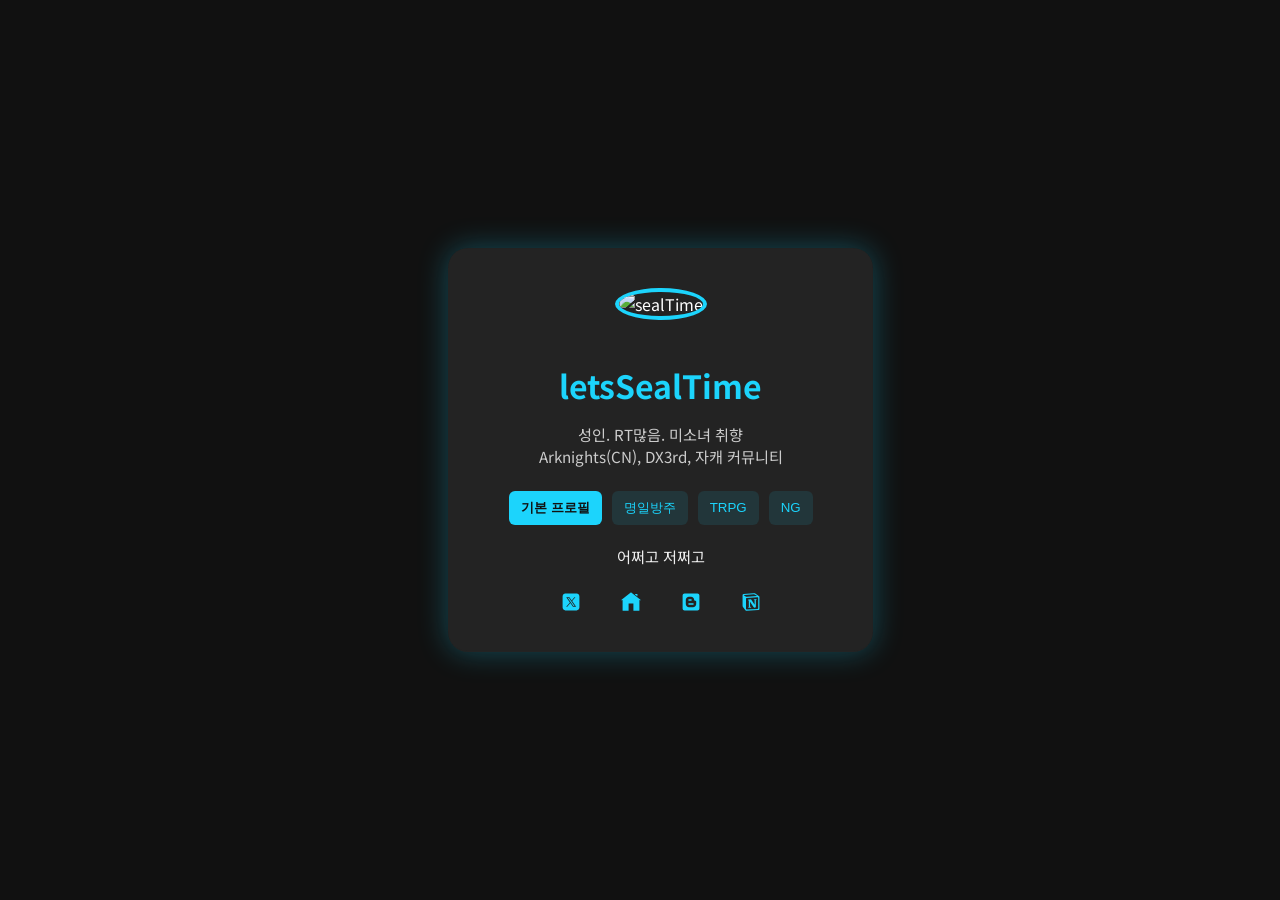
==== index.html @ 64541270 "0503 tooptip" ====
<!DOCTYPE html>
<html lang="ko">

<head>
    <meta charset="UTF-8" />
    <meta name="viewport" content="width=device-width, initial-scale=1.0" />
    <title>PROFILE</title>
    <svg style="display: none;" xmlns="http://www.w3.org/2000/svg">
        <!-- X 아이콘 -->
        <symbol id="icon-x" viewBox="0 0 50 50">
            <path
                d="M 11 4 C 7.134 4 4 7.134 4 11 L 4 39 C 4 42.866 7.134 46 11 46 L 39 46 C 42.866 46 46 42.866 46 39 L 46 11 C 46 7.134 42.866 4 39 4 L 11 4 z M 13.085938 13 L 21.023438 13 L 26.660156 21.009766 L 33.5 13 L 36 13 L 27.789062 22.613281 L 37.914062 37 L 29.978516 37 L 23.4375 27.707031 L 15.5 37 L 13 37 L 22.308594 26.103516 L 13.085938 13 z M 16.914062 15 L 31.021484 35 L 34.085938 35 L 19.978516 15 L 16.914062 15 z">
            </path>
        </symbol>

        <!-- 홈 -->
        <symbol id="icon-home" viewBox="0 0 50 50">
            <path
                d="M 25 1.0507812 C 24.7825 1.0507812 24.565859 1.1197656 24.380859 1.2597656 L 1.3808594 19.210938 C 0.95085938 19.550938 0.8709375 20.179141 1.2109375 20.619141 C 1.5509375 21.049141 2.1791406 21.129062 2.6191406 20.789062 L 4 19.710938 L 4 46 C 4 46.55 4.45 47 5 47 L 19 47 L 19 29 L 31 29 L 31 47 L 45 47 C 45.55 47 46 46.55 46 46 L 46 19.710938 L 47.380859 20.789062 C 47.570859 20.929063 47.78 21 48 21 C 48.3 21 48.589063 20.869141 48.789062 20.619141 C 49.129063 20.179141 49.049141 19.550938 48.619141 19.210938 L 25.619141 1.2597656 C 25.434141 1.1197656 25.2175 1.0507812 25 1.0507812 z M 35 5 L 35 6.0507812 L 41 10.730469 L 41 5 L 35 5 z">
            </path>
        </symbol>

        <!-- 블로그 -->
        <symbol id="icon-blog" viewBox="0 0 50 50">
            <path
                d="M 9 4 C 6.239 4 4 6.239 4 9 L 4 41 C 4 43.761 6.239 46 9 46 L 41 46 C 43.761 46 46 43.761 46 41 L 46 9 C 46 6.239 43.761 4 41 4 L 9 4 z M 20 12 L 25 12 C 29.42 12 33.033 15.632547 33 20.060547 C 32.991 21.141547 33.919 22 35 22 L 36 22 C 37.105 22 38 22.895 38 24 L 38 30 C 38 34.4 34.4 38 30 38 L 20 38 C 15.6 38 12 34.4 12 30 L 12 25 L 12 20 C 12 15.6 15.6 12 20 12 z M 20 18 C 18.9 18 18 18.9 18 20 C 18 21.1 18.9 22 20 22 L 25 22 C 26.1 22 27 21.1 27 20 C 27 18.9 26.1 18 25 18 L 20 18 z M 20 28 C 18.9 28 18 28.9 18 30 C 18 31.1 18.9 32 20 32 L 30 32 C 31.1 32 32 31.1 32 30 C 32 28.9 31.1 28 30 28 L 20 28 z">
            </path>
        </symbol>

        <!-- 노션 -->
        <symbol id="icon-notion" viewBox="0 0 64 64">
            <path
            <path d="M 42.019531 4 C 41.350297 3.998125 40.569828 4.0454531 39.611328 4.1269531 L 8.3945312 6.4140625 C 5.8765313 6.6300625 5 8.2646562 5 10.222656 L 5 44.193359 C 5 45.718359 5.5463281 47.022625 6.8613281 48.765625 L 14.199219 58.238281 C 15.404219 59.762281 16.500734 60.089469 18.802734 59.980469 L 55.056641 57.800781 C 58.122641 57.585781 59 56.169391 59 53.775391 L 59 15.558594 C 59 14.251594 58.450641 13.926516 56.806641 12.728516 L 46.841797 5.7597656 C 45.035047 4.4547656 44.027234 4.005625 42.019531 4 z M 41.373047 6.9882812 C 43.348223 7.0202598 44.474406 7.7785 45.347656 8.453125 L 50.556641 12.201172 C 50.777641 12.311172 51.332016 12.970703 50.666016 12.970703 L 19.298828 14.845703 C 15.971828 15.067703 15.306156 15.176141 13.535156 13.744141 L 9.2128906 10.326172 C 8.7708906 9.8841719 8.9926094 9.3336094 10.099609 9.2246094 L 40.472656 7.0214844 C 40.791156 6.9939844 41.090879 6.9837129 41.373047 6.9882812 z M 53.671875 17.009766 C 54.582299 17.101627 55 17.84175 55 19.078125 L 55 51.304688 C 55 52.720687 54.7795 53.920344 52.8125 54.027344 L 18.839844 55.988281 C 16.872844 56.095281 16 55.442219 16 53.699219 L 16 21.257812 C 16 19.842813 16.437047 19.186125 17.748047 19.078125 L 53.251953 17.011719 C 53.402328 16.997969 53.541814 16.996643 53.671875 17.009766 z M 50 22.5 L 43 23 C 41.359 23.196 40.5 24 40.5 25 L 43.5 25.5 L 43.5 40.5 L 32 23.5 L 24.201172 24.1875 C 22.662172 24.3795 22.12375 25.7085 22.34375 26.6875 L 25 27 L 25 48 L 24 48.5 C 22 49 22.5 50 22.5 50.5 L 30.5 50 C 33 49.5 33 48 33 48 L 29 47 L 29 31 L 39.935547 47.970703 C 41.244547 49.599703 41.751 50.5 43.5 50.5 C 45 50.5 46.5 50 47.5 49 L 47.5 25 L 48.892578 24.732422 C 49.999578 24.500422 50.5 23.5 50 22.5 z"></path>
        </path>
        </symbol>
    </svg>

    <style>
        @import url('https://fonts.googleapis.com/css2?family=Noto+Sans+KR:wght@400;700&display=swap');

        body {
            margin: 0;
            font-family: 'Noto Sans KR', sans-serif;
            background-color: #111;
            color: #fff;
            overflow-x: hidden;
            display: flex;
            align-items: center;
            justify-content: center;
            min-height: 100vh;
            position: relative;
        }

        .background {
            position: absolute;
            top: 0;
            left: 0;
            width: 100%;
            height: 100%;
            background-image: url('https://img1.daumcdn.net/thumb/R1280x0/?scode=mtistory2&fname=https%3A%2F%2Fblog.kakaocdn.net%2Fdn%2FMPuii%2FbtsNKzmK0zY%2FMhdJ0BmDVLcuHOUKutKjyk%2Fimg.jpg');
            background-size: cover;
            background-position: center;
            opacity: 0.15;
            z-index: -1;
        }

        .profile-card {
            background: rgba(255, 255, 255, 0.08);
            backdrop-filter: blur(1px) saturate(150%);
            border-radius: 20px;
            padding: 40px;
            text-align: center;
            max-width: 400px;
            width: 90%;
            box-shadow: 0 0 30px rgba(28, 212, 252, 0.3);
        }

        .avatar {
            width: 120px;
            height: 120px;
            border-radius: 50%;
            border: 4px solid #1cd4fc;
            margin-bottom: 20px;
        }

        h1 {
            color: #1cd4fc;
            font-size: 2em;
            margin-bottom: 8px;
        }

        .subtitle {
            color: #ccc;
            font-size: 0.95em;
            margin-bottom: 24px;
        }

        .tabs {
            display: flex;
            justify-content: center;
            gap: 10px;
            flex-wrap: wrap;
            margin-bottom: 20px;
        }

        .tab {
            padding: 8px 12px;
            border: none;
            background: rgba(28, 212, 252, 0.1);
            color: #1cd4fc;
            cursor: pointer;
            border-radius: 6px;
            transition: background 0.3s;
        }

        .tab.active {
            background: #1cd4fc;
            color: #111;
            font-weight: bold;
        }

        .tab-content {
            display: none;
            font-size: 0.95em;
            color: #eee;
        }

        .tab-content.active {
            display: block;
        }

        .social-icons {
            margin-top: 30px;
        }

        .social-icons a {
            margin: 0 10px;
        }

        .social-icons img {
            width: 24px;
            height: 24px;
            filter: brightness(0) invert(1);
            transition: transform 0.2s;
        }

        .social-icons img:hover {
            transform: scale(1.2);
        }

        .icon {
            width: 20px;
            height: 20px;
            fill: #1cd4fc;
            transition: transform 0.2s ease;
            vertical-align: middle;
        }

        .icon:hover {
            transform: scale(1.15);
            fill: white;
            transition: transform 0.3s ease, fill 0.3s ease;
        }

        .social-icons {
            display: flex;
            justify-content: center;
            gap: 20px;
            margin-top: 20px;
        }

        /* 로딩 전체 래퍼 */
        .loader-wrapper {
            position: fixed;
            top: 0;
            left: 0;
            width: 100%;
            height: 100%;
            background: #111;
            display: flex;
            align-items: center;
            justify-content: center;
            z-index: 9999;
            opacity: 1;
            transition: opacity 1s ease;
        }

        .loader-wrapper.fade-out {
            opacity: 0;
            pointer-events: none;
        }

        .loader {
            position: relative;
            width: 64px;
            height: 64px;
            background-color: rgba(0, 0, 0, 0.5);
            transform: rotate(45deg);
            overflow: hidden;
        }

        .loader:after {
            content: '';
            position: absolute;
            inset: 8px;
            margin: auto;
            background: #222b32;
        }

        .loader:before {
            content: '';
            position: absolute;
            inset: -15px;
            margin: auto;
            background: #1cd4fc;
            animation: diamondLoader 2s linear infinite;
        }

        @keyframes diamondLoader {

            0%,
            10% {
                transform: translate(-64px, -64px) rotate(-45deg)
            }

            90%,
            100% {
                transform: translate(0px, 0px) rotate(-45deg)
            }
        }

/* 툴팁 본체 스타일 - Glassmorphism */
[tooltip]::after {
    content: attr(tooltip);
    position: absolute;
    background: rgba(255, 255, 255, 0.15);
    color: #e3faff;
    padding: 8px 12px;
    border-radius: 10px;
    font-size: 0.75rem;
    white-space: nowrap;
    pointer-events: none;
    border: 1px solid rgba(255, 255, 255, 0.2);
    backdrop-filter: blur(6px) saturate(150%);
    -webkit-backdrop-filter: blur(6px) saturate(150%);
    box-shadow: 0 4px 20px rgba(0, 0, 0, 0.15);
    opacity: 0;
    transition: opacity 0.2s ease;
    z-index: 9999;
}

/* 삼각형 포인터 (툴팁 꼭지점) */
[tooltip]::before {
    content: "";
    position: absolute;
    border: 6px solid transparent;
    opacity: 0;
    transition: opacity 0.2s ease;
}

/* 방향: 아래 (기본 flow=down) */
[tooltip][flow^="down"]::before {
    top: 100%;
    border-top-width: 0;
    border-bottom-color: rgba(255, 255, 255, 0.15);
}

[tooltip][flow^="down"]::after {
    top: calc(100% + 8px);
}

[tooltip][flow^="down"]::before,
[tooltip][flow^="down"]::after {
    left: 50%;
    transform: translateX(-50%) translateY(0.5em);
}

/* 툴팁 hover 시 나타나게 */
[tooltip][flow^="down"]:hover::before,
[tooltip][flow^="down"]:hover::after {
    opacity: 1;
    animation: tooltips-vert 300ms ease-out forwards;
}

/* 애니메이션 정의 */
@keyframes tooltips-vert {
    to {
        opacity: 1;
        transform: translateX(-50%) translateY(0);
    }
}
    </style>

</head>

<body>
    <!-- 로딩 화면 -->
    <div class="loader-wrapper">
        <span class="loader"></span>
    </div>

    <!-- 본문 콘텐츠 -->
    <div id="main-content" style="display:none;">
        <div class="profile-card">
            <img src="https://img1.daumcdn.net/thumb/R1280x0/?scode=mtistory2&fname=https%3A%2F%2Fblog.kakaocdn.net%2Fdn%2FyKQ87%2FbtsNKwjf6It%2Ft6u7krSXEDtO9yY98XqYLK%2Fimg.png"
                alt="sealTime" class="avatar" />
            <h1>letsSealTime</h1>
            <p class="subtitle">성인. RT많음. 미소녀 취향<br>
                Arknights(CN), DX3rd, 자캐 커뮤니티</p>

            <div class="tabs">
                <button class="tab active" data-tab="profile">기본 프로필</button>
                <button class="tab" data-tab="arknights">명일방주</button>
                <button class="tab" data-tab="trpg">TRPG</button>
                <button class="tab" data-tab="ng">NG</button>
            </div>

            <div class="tab-content active" id="profile">
                <p>어쩌고 저쩌고</p>
            </div>
            <div class="tab-content" id="arknights">
                <p>명일방주 세계관 속 설정입니다.</p>
            </div>
            <div class="tab-content" id="trpg">
                <p>TRPG 캐릭터 설명입니다.</p>
            </div>
            <div class="tab-content" id="ng">
                <p>기타 NG 항목입니다.</p>
            </div>

            <div class="social-icons">
                <a href="https://x.com/time2ReachOut" target="_blank">
                    <span tooltip="@Time2ReachOut" flow="down">
                        <svg class="icon">
                            <use xlink:href="#icon-x"></use>
                        </svg>
                    </span>
                </a>

                <a href="https://gaeramm.tistory.com/" target="_blank">
                    <span tooltip="Tistory Home" flow="down">
                    <svg class="icon">
                        <use xlink:href="#icon-home"></use>
                    </svg>
                    </span>
                </a>
                <a href="https://blog.naver.com/gaedol321" target="_blank">
                    <span tooltip="Naver Blog" flow="down">
                        <svg class="icon">
                            <use xlink:href="#icon-blog"></use>
                        </svg>
                    </span>
                </a>
                <a href="https://pao321.notion.site/124f4b1f836845a18bdbc9feda4d3689?pvs=141 " target="_blank">
                    <span tooltip="Backup Notion" flow="down">
                        <svg class=" icon">
                            <use xlink:href="#icon-notion"></use>
                        </svg>
                    </span>
                </a>
            </div>
        </div>

    <div class="background"></div>

    <script>

        window.addEventListener("load", function () {
            setTimeout(function () {
                const loader = document.querySelector(".loader-wrapper");
                loader.classList.add("fade-out");
                setTimeout(() => {
                    loader.style.display = "none";
                    document.getElementById("main-content").style.display = "block";
                }, 1000); 
            }, 1800);
        });

        document.querySelectorAll('.tab').forEach(tab => {
            tab.addEventListener('click', () => {
                // 탭 버튼 토글
                document.querySelectorAll('.tab').forEach(t => t.classList.remove('active'));
                tab.classList.add('active');

                // 콘텐츠 토글
                const selected = tab.getAttribute('data-tab');
                document.querySelectorAll('.tab-content').forEach(content => {
                    content.classList.remove('active');
                });
                document.getElementById(selected).classList.add('active');
            });
        });

    </script>
</body>

</html>
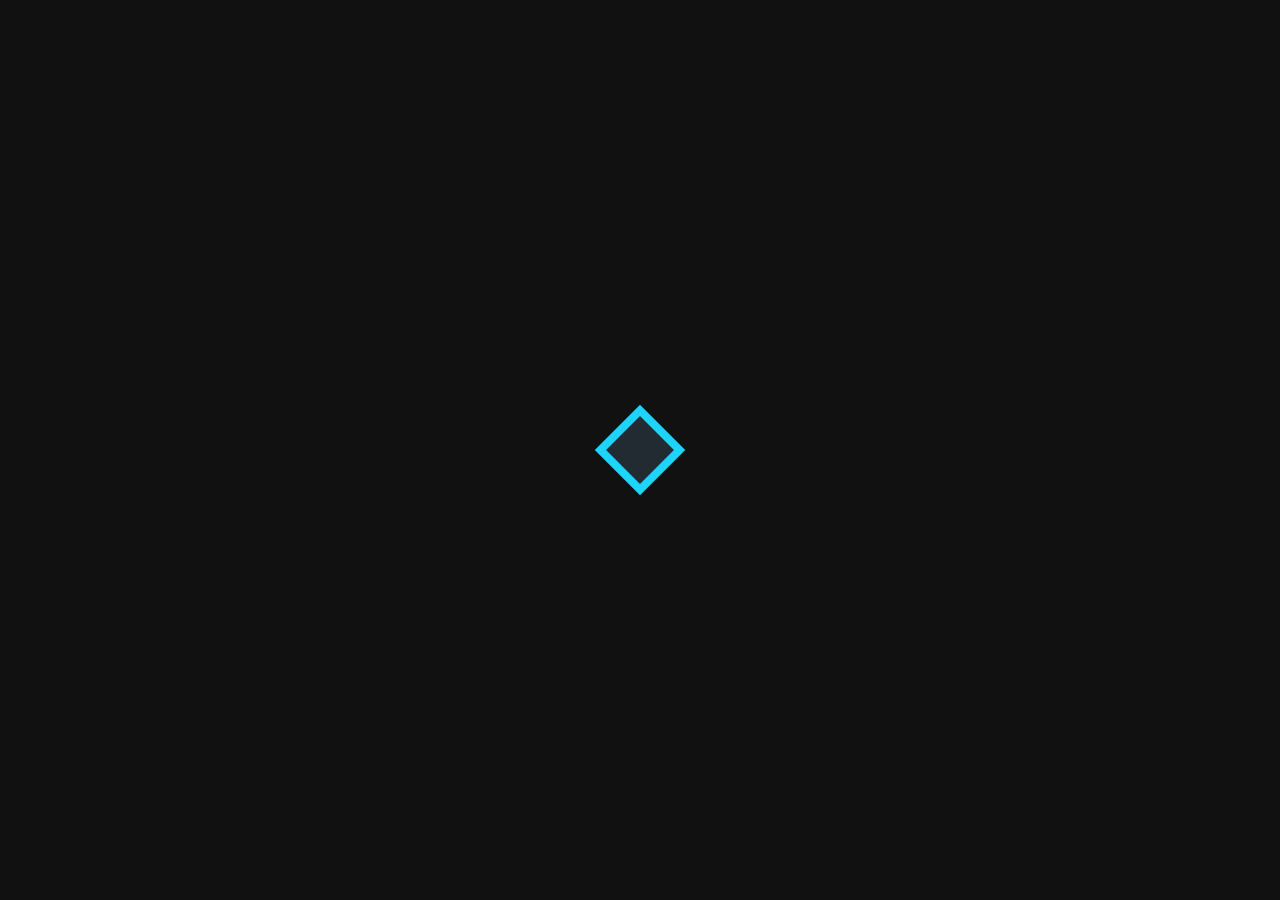
==== commit af7331b7: "0503 font" ====
--- a/index.html
+++ b/index.html
@@ -29,18 +29,24 @@
 
         <!-- 노션 -->
         <symbol id="icon-notion" viewBox="0 0 64 64">
-            <path
-            <path d="M 42.019531 4 C 41.350297 3.998125 40.569828 4.0454531 39.611328 4.1269531 L 8.3945312 6.4140625 C 5.8765313 6.6300625 5 8.2646562 5 10.222656 L 5 44.193359 C 5 45.718359 5.5463281 47.022625 6.8613281 48.765625 L 14.199219 58.238281 C 15.404219 59.762281 16.500734 60.089469 18.802734 59.980469 L 55.056641 57.800781 C 58.122641 57.585781 59 56.169391 59 53.775391 L 59 15.558594 C 59 14.251594 58.450641 13.926516 56.806641 12.728516 L 46.841797 5.7597656 C 45.035047 4.4547656 44.027234 4.005625 42.019531 4 z M 41.373047 6.9882812 C 43.348223 7.0202598 44.474406 7.7785 45.347656 8.453125 L 50.556641 12.201172 C 50.777641 12.311172 51.332016 12.970703 50.666016 12.970703 L 19.298828 14.845703 C 15.971828 15.067703 15.306156 15.176141 13.535156 13.744141 L 9.2128906 10.326172 C 8.7708906 9.8841719 8.9926094 9.3336094 10.099609 9.2246094 L 40.472656 7.0214844 C 40.791156 6.9939844 41.090879 6.9837129 41.373047 6.9882812 z M 53.671875 17.009766 C 54.582299 17.101627 55 17.84175 55 19.078125 L 55 51.304688 C 55 52.720687 54.7795 53.920344 52.8125 54.027344 L 18.839844 55.988281 C 16.872844 56.095281 16 55.442219 16 53.699219 L 16 21.257812 C 16 19.842813 16.437047 19.186125 17.748047 19.078125 L 53.251953 17.011719 C 53.402328 16.997969 53.541814 16.996643 53.671875 17.009766 z M 50 22.5 L 43 23 C 41.359 23.196 40.5 24 40.5 25 L 43.5 25.5 L 43.5 40.5 L 32 23.5 L 24.201172 24.1875 C 22.662172 24.3795 22.12375 25.7085 22.34375 26.6875 L 25 27 L 25 48 L 24 48.5 C 22 49 22.5 50 22.5 50.5 L 30.5 50 C 33 49.5 33 48 33 48 L 29 47 L 29 31 L 39.935547 47.970703 C 41.244547 49.599703 41.751 50.5 43.5 50.5 C 45 50.5 46.5 50 47.5 49 L 47.5 25 L 48.892578 24.732422 C 49.999578 24.500422 50.5 23.5 50 22.5 z"></path>
-        </path>
+            <path <path
+                d="M 42.019531 4 C 41.350297 3.998125 40.569828 4.0454531 39.611328 4.1269531 L 8.3945312 6.4140625 C 5.8765313 6.6300625 5 8.2646562 5 10.222656 L 5 44.193359 C 5 45.718359 5.5463281 47.022625 6.8613281 48.765625 L 14.199219 58.238281 C 15.404219 59.762281 16.500734 60.089469 18.802734 59.980469 L 55.056641 57.800781 C 58.122641 57.585781 59 56.169391 59 53.775391 L 59 15.558594 C 59 14.251594 58.450641 13.926516 56.806641 12.728516 L 46.841797 5.7597656 C 45.035047 4.4547656 44.027234 4.005625 42.019531 4 z M 41.373047 6.9882812 C 43.348223 7.0202598 44.474406 7.7785 45.347656 8.453125 L 50.556641 12.201172 C 50.777641 12.311172 51.332016 12.970703 50.666016 12.970703 L 19.298828 14.845703 C 15.971828 15.067703 15.306156 15.176141 13.535156 13.744141 L 9.2128906 10.326172 C 8.7708906 9.8841719 8.9926094 9.3336094 10.099609 9.2246094 L 40.472656 7.0214844 C 40.791156 6.9939844 41.090879 6.9837129 41.373047 6.9882812 z M 53.671875 17.009766 C 54.582299 17.101627 55 17.84175 55 19.078125 L 55 51.304688 C 55 52.720687 54.7795 53.920344 52.8125 54.027344 L 18.839844 55.988281 C 16.872844 56.095281 16 55.442219 16 53.699219 L 16 21.257812 C 16 19.842813 16.437047 19.186125 17.748047 19.078125 L 53.251953 17.011719 C 53.402328 16.997969 53.541814 16.996643 53.671875 17.009766 z M 50 22.5 L 43 23 C 41.359 23.196 40.5 24 40.5 25 L 43.5 25.5 L 43.5 40.5 L 32 23.5 L 24.201172 24.1875 C 22.662172 24.3795 22.12375 25.7085 22.34375 26.6875 L 25 27 L 25 48 L 24 48.5 C 22 49 22.5 50 22.5 50.5 L 30.5 50 C 33 49.5 33 48 33 48 L 29 47 L 29 31 L 39.935547 47.970703 C 41.244547 49.599703 41.751 50.5 43.5 50.5 C 45 50.5 46.5 50 47.5 49 L 47.5 25 L 48.892578 24.732422 C 49.999578 24.500422 50.5 23.5 50 22.5 z">
+            </path>
+            </path>
         </symbol>
     </svg>
 
     <style>
-        @import url('https://fonts.googleapis.com/css2?family=Noto+Sans+KR:wght@400;700&display=swap');
+        @font-face {
+    font-family: 'SUITE-Regular';
+    src: url('https://fastly.jsdelivr.net/gh/projectnoonnu/noonfonts_2304-2@1.0/SUITE-Regular.woff2') format('woff2');
+    font-weight: 400;
+    font-style: normal;
+}
 
         body {
             margin: 0;
-            font-family: 'Noto Sans KR', sans-serif;
+            font-family: 'SUITE-Regular', sans-serif;
             background-color: #111;
             color: #fff;
             overflow-x: hidden;
@@ -229,66 +235,70 @@
             }
         }
 
-/* 툴팁 본체 스타일 - Glassmorphism */
-[tooltip]::after {
-    content: attr(tooltip);
-    position: absolute;
-    background: rgba(255, 255, 255, 0.15);
-    color: #e3faff;
-    padding: 8px 12px;
-    border-radius: 10px;
-    font-size: 0.75rem;
-    white-space: nowrap;
-    pointer-events: none;
-    border: 1px solid rgba(255, 255, 255, 0.2);
-    backdrop-filter: blur(6px) saturate(150%);
-    -webkit-backdrop-filter: blur(6px) saturate(150%);
-    box-shadow: 0 4px 20px rgba(0, 0, 0, 0.15);
-    opacity: 0;
-    transition: opacity 0.2s ease;
-    z-index: 9999;
-}
-
-/* 삼각형 포인터 (툴팁 꼭지점) */
-[tooltip]::before {
-    content: "";
-    position: absolute;
-    border: 6px solid transparent;
-    opacity: 0;
-    transition: opacity 0.2s ease;
-}
-
-/* 방향: 아래 (기본 flow=down) */
-[tooltip][flow^="down"]::before {
-    top: 100%;
-    border-top-width: 0;
-    border-bottom-color: rgba(255, 255, 255, 0.15);
-}
-
-[tooltip][flow^="down"]::after {
-    top: calc(100% + 8px);
-}
-
-[tooltip][flow^="down"]::before,
-[tooltip][flow^="down"]::after {
-    left: 50%;
-    transform: translateX(-50%) translateY(0.5em);
-}
-
-/* 툴팁 hover 시 나타나게 */
-[tooltip][flow^="down"]:hover::before,
-[tooltip][flow^="down"]:hover::after {
-    opacity: 1;
-    animation: tooltips-vert 300ms ease-out forwards;
-}
-
-/* 애니메이션 정의 */
-@keyframes tooltips-vert {
-    to {
-        opacity: 1;
-        transform: translateX(-50%) translateY(0);
-    }
-}
+        /* 툴팁 본체 스타일 - Glassmorphism */
+        [tooltip]::after {
+            content: attr(tooltip);
+            position: absolute;
+            background: rgba(255, 255, 255, 0.15);
+            color: #e3faff;
+            padding: 8px 12px;
+            border-radius: 10px;
+            font-size: 0.75rem;
+            white-space: nowrap;
+            pointer-events: none;
+            border: 1px solid rgba(255, 255, 255, 0.2);
+            backdrop-filter: blur(6px) saturate(150%);
+            -webkit-backdrop-filter: blur(6px) saturate(150%);
+            box-shadow: 0 4px 20px rgba(0, 0, 0, 0.15);
+            opacity: 0;
+            transition: opacity 0.2s ease;
+            z-index: 9999;
+        }
+
+        /* 삼각형 포인터 (툴팁 꼭지점) */
+        [tooltip]::before {
+            content: "";
+            position: absolute;
+            border: 6px solid transparent;
+            opacity: 0;
+            transition: opacity 0.2s ease;
+        }
+
+        /* 방향: 아래 (기본 flow=down) */
+        [tooltip][flow^="down"]::before {
+            top: 100%;
+            border-top-width: 0;
+            border-bottom-color: rgba(255, 255, 255, 0.15);
+        }
+
+        [tooltip][flow^="down"]::after {
+            top: calc(100% + 8px);
+        }
+
+        [tooltip][flow^="down"]::before,
+        [tooltip][flow^="down"]::after {
+            left: 50%;
+            transform: translateX(-50%) translateY(0.5em);
+        }
+
+        /* 툴팁 hover 시 나타나게 */
+        [tooltip][flow^="down"]:hover::before,
+        [tooltip][flow^="down"]:hover::after {
+            opacity: 1;
+            animation: tooltips-vert 300ms ease-out forwards;
+        }
+
+        [tooltip] {
+            position: relative;
+        }
+
+        /* 애니메이션 정의 */
+        @keyframes tooltips-vert {
+            to {
+                opacity: 1;
+                transform: translateX(-50%) translateY(0);
+            }
+        }
     </style>
 
 </head>
@@ -307,14 +317,12 @@
             <h1>letsSealTime</h1>
             <p class="subtitle">성인. RT많음. 미소녀 취향<br>
                 Arknights(CN), DX3rd, 자캐 커뮤니티</p>
-
             <div class="tabs">
                 <button class="tab active" data-tab="profile">기본 프로필</button>
                 <button class="tab" data-tab="arknights">명일방주</button>
                 <button class="tab" data-tab="trpg">TRPG</button>
                 <button class="tab" data-tab="ng">NG</button>
             </div>
-
             <div class="tab-content active" id="profile">
                 <p>어쩌고 저쩌고</p>
             </div>
@@ -327,71 +335,63 @@
             <div class="tab-content" id="ng">
                 <p>기타 NG 항목입니다.</p>
             </div>
-
             <div class="social-icons">
-                <a href="https://x.com/time2ReachOut" target="_blank">
-                    <span tooltip="@Time2ReachOut" flow="down">
-                        <svg class="icon">
-                            <use xlink:href="#icon-x"></use>
-                        </svg>
-                    </span>
+                <a href="https://x.com/time2ReachOut" target="_blank" tooltip="@Time2ReachOut" flow="down">
+                    <svg class="icon">
+                        <use xlink:href="#icon-x"></use>
+                    </svg>
                 </a>
-
-                <a href="https://gaeramm.tistory.com/" target="_blank">
-                    <span tooltip="Tistory Home" flow="down">
+                <a href="https://gaeramm.tistory.com/" target="_blank" tooltip="Tistory Home" flow="down">
                     <svg class="icon">
                         <use xlink:href="#icon-home"></use>
                     </svg>
-                    </span>
                 </a>
-                <a href="https://blog.naver.com/gaedol321" target="_blank">
-                    <span tooltip="Naver Blog" flow="down">
-                        <svg class="icon">
-                            <use xlink:href="#icon-blog"></use>
-                        </svg>
-                    </span>
+                <a href="https://blog.naver.com/gaedol321" target="_blank" tooltip="Naver Blog" flow="down">
+                    <svg class="icon">
+                        <use xlink:href="#icon-blog"></use>
+                    </svg>
                 </a>
-                <a href="https://pao321.notion.site/124f4b1f836845a18bdbc9feda4d3689?pvs=141 " target="_blank">
-                    <span tooltip="Backup Notion" flow="down">
-                        <svg class=" icon">
-                            <use xlink:href="#icon-notion"></use>
-                        </svg>
-                    </span>
+                <a href="https://pao321.notion.site/124f4b1f836845a18bdbc9feda4d3689?pvs=141" target="_blank"
+                    tooltip="Backup Notion" flow="down">
+                    <svg class="icon">
+                        <use xlink:href="#icon-notion"></use>
+                    </svg>
                 </a>
             </div>
+
         </div>
 
-    <div class="background"></div>
-
-    <script>
-
-        window.addEventListener("load", function () {
-            setTimeout(function () {
-                const loader = document.querySelector(".loader-wrapper");
-                loader.classList.add("fade-out");
-                setTimeout(() => {
-                    loader.style.display = "none";
-                    document.getElementById("main-content").style.display = "block";
-                }, 1000); 
-            }, 1800);
-        });
-
-        document.querySelectorAll('.tab').forEach(tab => {
-            tab.addEventListener('click', () => {
-                // 탭 버튼 토글
-                document.querySelectorAll('.tab').forEach(t => t.classList.remove('active'));
-                tab.classList.add('active');
-
-                // 콘텐츠 토글
-                const selected = tab.getAttribute('data-tab');
-                document.querySelectorAll('.tab-content').forEach(content => {
-                    content.classList.remove('active');
+        <div class="background"></div>
+
+        <script>
+
+            window.addEventListener("load", function () {
+                setTimeout(function () {
+                    const loader = document.querySelector(".loader-wrapper");
+                    loader.classList.add("fade-out");
+                    setTimeout(() => {
+                        loader.style.display = "none";
+                        document.getElementById("main-content").style.display = "block";
+                    }, 1000);
+                }, 1800);
+            });
+
+            document.querySelectorAll('.tab').forEach(tab => {
+                tab.addEventListener('click', () => {
+                    // 탭 버튼 토글
+                    document.querySelectorAll('.tab').forEach(t => t.classList.remove('active'));
+                    tab.classList.add('active');
+
+                    // 콘텐츠 토글
+                    const selected = tab.getAttribute('data-tab');
+                    document.querySelectorAll('.tab-content').forEach(content => {
+                        content.classList.remove('active');
+                    });
+                    document.getElementById(selected).classList.add('active');
                 });
-                document.getElementById(selected).classList.add('active');
             });
-        });
-
-    </script>
+
+        </script>
 </body>
 
 </html>
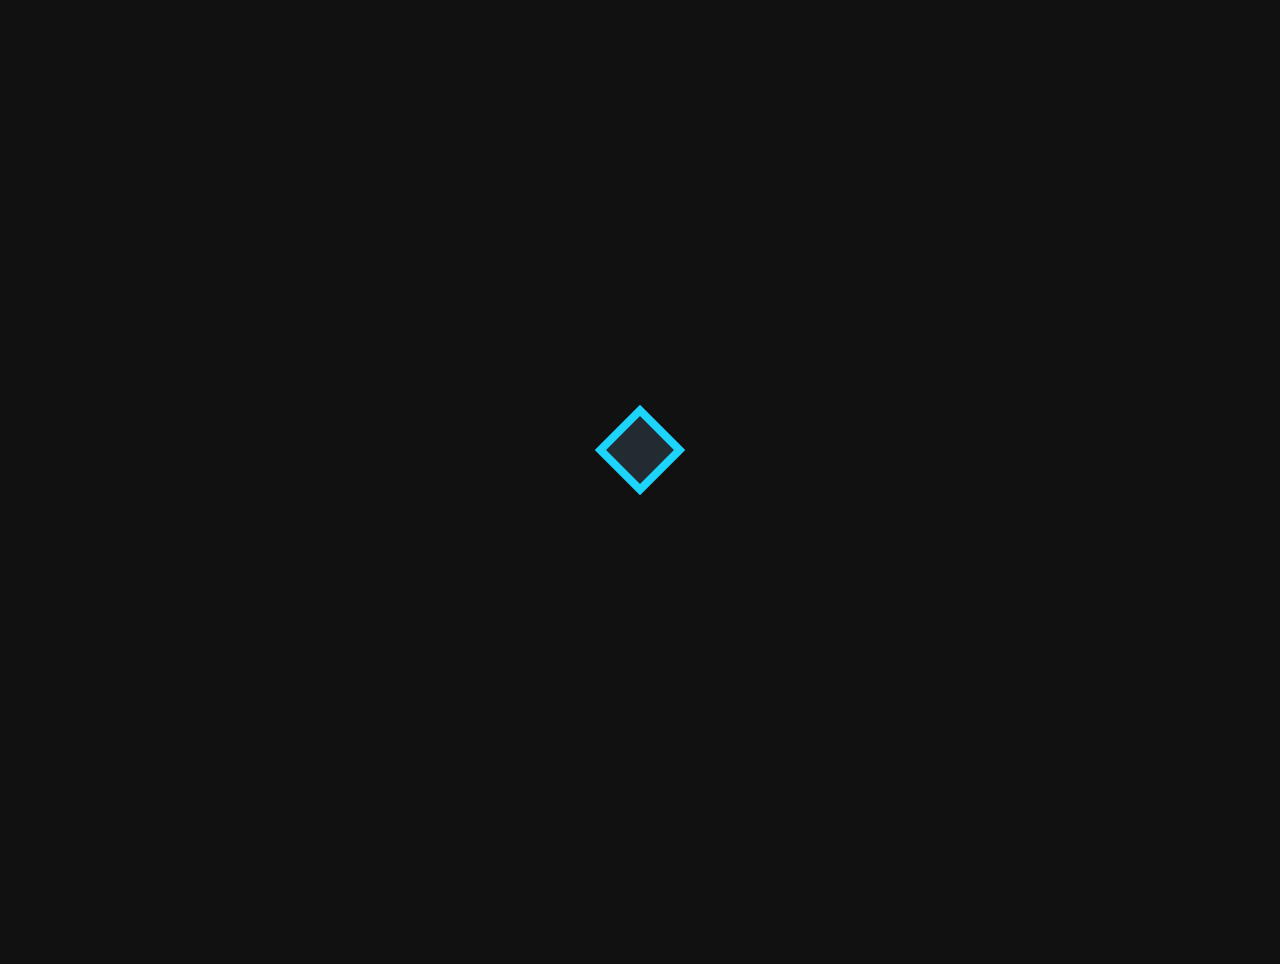
==== commit 3e725824: "0503 css 정리" ====
--- a/index.html
+++ b/index.html
@@ -28,25 +28,31 @@
         </symbol>
 
         <!-- 노션 -->
-        <symbol id="icon-notion" viewBox="0 0 64 64">
-            <path <path
-                d="M 42.019531 4 C 41.350297 3.998125 40.569828 4.0454531 39.611328 4.1269531 L 8.3945312 6.4140625 C 5.8765313 6.6300625 5 8.2646562 5 10.222656 L 5 44.193359 C 5 45.718359 5.5463281 47.022625 6.8613281 48.765625 L 14.199219 58.238281 C 15.404219 59.762281 16.500734 60.089469 18.802734 59.980469 L 55.056641 57.800781 C 58.122641 57.585781 59 56.169391 59 53.775391 L 59 15.558594 C 59 14.251594 58.450641 13.926516 56.806641 12.728516 L 46.841797 5.7597656 C 45.035047 4.4547656 44.027234 4.005625 42.019531 4 z M 41.373047 6.9882812 C 43.348223 7.0202598 44.474406 7.7785 45.347656 8.453125 L 50.556641 12.201172 C 50.777641 12.311172 51.332016 12.970703 50.666016 12.970703 L 19.298828 14.845703 C 15.971828 15.067703 15.306156 15.176141 13.535156 13.744141 L 9.2128906 10.326172 C 8.7708906 9.8841719 8.9926094 9.3336094 10.099609 9.2246094 L 40.472656 7.0214844 C 40.791156 6.9939844 41.090879 6.9837129 41.373047 6.9882812 z M 53.671875 17.009766 C 54.582299 17.101627 55 17.84175 55 19.078125 L 55 51.304688 C 55 52.720687 54.7795 53.920344 52.8125 54.027344 L 18.839844 55.988281 C 16.872844 56.095281 16 55.442219 16 53.699219 L 16 21.257812 C 16 19.842813 16.437047 19.186125 17.748047 19.078125 L 53.251953 17.011719 C 53.402328 16.997969 53.541814 16.996643 53.671875 17.009766 z M 50 22.5 L 43 23 C 41.359 23.196 40.5 24 40.5 25 L 43.5 25.5 L 43.5 40.5 L 32 23.5 L 24.201172 24.1875 C 22.662172 24.3795 22.12375 25.7085 22.34375 26.6875 L 25 27 L 25 48 L 24 48.5 C 22 49 22.5 50 22.5 50.5 L 30.5 50 C 33 49.5 33 48 33 48 L 29 47 L 29 31 L 39.935547 47.970703 C 41.244547 49.599703 41.751 50.5 43.5 50.5 C 45 50.5 46.5 50 47.5 49 L 47.5 25 L 48.892578 24.732422 C 49.999578 24.500422 50.5 23.5 50 22.5 z">
-            </path>
+        <symbol id="icon-notion" viewBox="0 0 50 50">
+            <path
+                d="M44.62 13.13c-.23-.21-.52-.33-.83-.33-.02 0-.05.01-.08.01l-29.86 1.92c-.63.04-1.13.58-1.13 1.21v28.75c0 .34.14.65.38.88.25.23.57.35.91.33l29.86-1.93C44.51 43.93 45 43.4 45 42.76V14.02C45 13.68 44.87 13.36 44.62 13.13zM38.11 20.92c-.6.19-.79.2-.79.2v17.24c-1.02.55-1.86.81-2.74.81-1.07 0-1.68-.24-2.5-1.5-1.74-2.69-7.41-11.81-7.41-11.81v11.45l2.23.47c0 0-.06 1.3-2.01 1.45-1.71.13-5.44.32-5.44.32 0-.47.1-1.12.84-1.31.35-.09 1.4-.37 1.4-.37V22.42h-2.24c0-1.03.3-1.83 1.38-1.91l5.79-.33 7.73 11.92V21.49l-2.24-.19c0-.93.9-1.5 1.67-1.58l5.04-.28C38.82 20.09 38.79 20.7 38.11 20.92zM4.98 8.54l5.74 5.74v29.54L5.6 37.66c-.41-.58-.62-1.25-.62-1.96V8.54zM42.72 10.91l-29.06 1.83c-.99.07-1.95-.3-2.65-.99L6.24 6.97l27.19-1.89c.81-.07 1.62.17 2.28.66L42.72 10.91z">
             </path>
         </symbol>
     </svg>
 
     <style>
         @font-face {
-    font-family: 'SUITE-Regular';
-    src: url('https://fastly.jsdelivr.net/gh/projectnoonnu/noonfonts_2304-2@1.0/SUITE-Regular.woff2') format('woff2');
-    font-weight: 400;
-    font-style: normal;
-}
+            font-family: 'SUITE-Regular';
+            src: url('https://fastly.jsdelivr.net/gh/projectnoonnu/noonfonts_2304-2@1.0/SUITE-Regular.woff2') format('woff2');
+            font-weight: 400;
+            font-style: normal;
+        }
+
+        @font-face {
+            font-family: 'SBAggroB';
+            src: url('https://fastly.jsdelivr.net/gh/projectnoonnu/noonfonts_2108@1.1/SBAggroB.woff') format('woff');
+            font-weight: normal;
+            font-style: normal;
+        }
 
         body {
             margin: 0;
-            font-family: 'SUITE-Regular', sans-serif;
+            font-family: 'SUITE-Regular', 'SBAggroB';
             background-color: #111;
             color: #fff;
             overflow-x: hidden;
@@ -235,7 +241,11 @@
             }
         }
 
-        /* 툴팁 본체 스타일 - Glassmorphism */
+        [tooltip] {
+            position: relative;
+        }
+
+        /* 본체 */
         [tooltip]::after {
             content: attr(tooltip);
             position: absolute;
@@ -251,53 +261,177 @@
             -webkit-backdrop-filter: blur(6px) saturate(150%);
             box-shadow: 0 4px 20px rgba(0, 0, 0, 0.15);
             opacity: 0;
-            transition: opacity 0.2s ease;
             z-index: 9999;
-        }
-
-        /* 삼각형 포인터 (툴팁 꼭지점) */
+            transform: translateX(-50%) translateY(0.5em);
+        }
+
+        /* 꼭지점 */
         [tooltip]::before {
             content: "";
             position: absolute;
             border: 6px solid transparent;
             opacity: 0;
-            transition: opacity 0.2s ease;
-        }
-
-        /* 방향: 아래 (기본 flow=down) */
-        [tooltip][flow^="down"]::before {
-            top: 100%;
-            border-top-width: 0;
-            border-bottom-color: rgba(255, 255, 255, 0.15);
-        }
-
-        [tooltip][flow^="down"]::after {
-            top: calc(100% + 8px);
-        }
-
-        [tooltip][flow^="down"]::before,
-        [tooltip][flow^="down"]::after {
+            z-index: 9998;
+            transform: translateX(-50%) translateY(0.5em);
+        }
+
+        /* 위로 */
+        [tooltip][flow^="up"]::after {
+            bottom: calc(100% + 8px);
             left: 50%;
-            transform: translateX(-50%) translateY(0.5em);
-        }
-
-        /* 툴팁 hover 시 나타나게 */
-        [tooltip][flow^="down"]:hover::before,
-        [tooltip][flow^="down"]:hover::after {
-            opacity: 1;
-            animation: tooltips-vert 300ms ease-out forwards;
-        }
-
-        [tooltip] {
+        }
+
+        [tooltip][flow^="up"]::before {
+            bottom: 100%;
+            border-bottom-width: 0;
+            border-top-color: rgba(255, 255, 255, 0.15);
+            left: 50%;
+        }
+
+        /* 애니메이션 */
+        [tooltip][flow^="up"]:hover::before,
+        [tooltip][flow^="up"]:hover::after {
+            animation: tooltip-up 300ms ease-out forwards;
+        }
+
+        @keyframes tooltip-up {
+            to {
+                transform: translateX(-50%) translateY(0);
+                opacity: 1;
+            }
+        }
+
+
+        :root {
+            --glass-bg: rgba(255, 255, 255, 0.08);
+            --glass-border: rgba(255, 255, 255, 0.2);
+            --glass-text: #eafaff;
+            --glass-shadow: 0 8px 32px rgba(0, 0, 0, 0.25);
+            --highlight: #1cd4fc;
+        }
+
+        body {
+            font-family: 'Pretendard', sans-serif;
+            color: var(--glass-text);
+            background: #111;
+            line-height: 1.6;
+            padding: 2rem;
+        }
+
+        /* 탭 콘텐츠 */
+        .tab-content {
+            display: none;
+            padding: 2rem;
+            margin-bottom: 3rem;
+            background: var(--glass-bg);
+            border: 1px solid var(--glass-border);
+            border-radius: 1rem;
+            backdrop-filter: blur(12px) saturate(180%);
+            -webkit-backdrop-filter: blur(12px) saturate(180%);
+            box-shadow: var(--glass-shadow);
+            transition: all 0.3s ease;
+        }
+
+        .tab-content.active {
+            display: block;
+        }
+
+        /* 제목, 소제목 */
+        h2,
+        h3 {
+            margin-bottom: 0.75rem;
+            font-weight: 700;
+            color: #ffffff;
+        }
+
+        h2 {
+            font-size: 1.75rem;
+            border-left: 4px solid var(--highlight);
+            padding-left: 0.75rem;
+            margin-top: 1.5rem;
+        }
+
+        h3 {
+            font-size: 1.2rem;
+            color: var(--highlight);
+            text-transform: uppercase;
+        }
+
+        /* 본문 단락 */
+        p {
+            margin-bottom: 1rem;
+            font-size: 0.95rem;
+        }
+
+        /* 강조 텍스트 */
+        .highlight {
+            color: var(--highlight);
+            font-weight: bold;
+        }
+
+        /* 리스트 정리 */
+        ul {
+            padding-left: 1.2rem;
+            margin-bottom: 1rem;
+        }
+
+        ul li {
             position: relative;
-        }
-
-        /* 애니메이션 정의 */
-        @keyframes tooltips-vert {
-            to {
-                opacity: 1;
-                transform: translateX(-50%) translateY(0);
-            }
+            padding-left: 1rem;
+            margin-bottom: 0.5rem;
+        }
+
+        ul li::before {
+            content: "▹";
+            position: absolute;
+            left: 0;
+            color: var(--highlight);
+            font-size: 0.8rem;
+            line-height: 1.4;
+        }
+
+        ul ul {
+            margin-top: 0.3rem;
+            margin-bottom: 0.7rem;
+        }
+
+        ul ul li {
+            font-size: 0.9rem;
+            color: #aad9ff;
+            padding-left: 1rem;
+        }
+
+        ul ul li::before {
+            content: "•";
+            color: #70d7f0;
+        }
+
+        /* 문단 강조 */
+        .ng-closing em {
+            color: #ff8e8e;
+            font-style: normal;
+            font-weight: bold;
+        }
+
+        /* 내부 카드 구분용 */
+        .favorites,
+        .ark-lists,
+        .trpg-block {
+            margin-top: 1.5rem;
+            padding: 1rem;
+            background: rgba(255, 255, 255, 0.04);
+            border-radius: 0.75rem;
+            border: 1px solid rgba(255, 255, 255, 0.08);
+        }
+
+        .dream-gradient {
+            background: linear-gradient(90deg, #FCC1D5, #95F484);
+            -webkit-background-clip: text;
+            -webkit-text-fill-color: transparent;
+            background-clip: text;
+            text-fill-color: transparent;
+            font-weight: 700;
+            font-size: 1.2rem;
         }
     </style>
 
@@ -314,50 +448,166 @@
         <div class="profile-card">
             <img src="https://img1.daumcdn.net/thumb/R1280x0/?scode=mtistory2&fname=https%3A%2F%2Fblog.kakaocdn.net%2Fdn%2FyKQ87%2FbtsNKwjf6It%2Ft6u7krSXEDtO9yY98XqYLK%2Fimg.png"
                 alt="sealTime" class="avatar" />
-            <h1>letsSealTime</h1>
-            <p class="subtitle">성인. RT많음. 미소녀 취향<br>
-                Arknights(CN), DX3rd, 자캐 커뮤니티</p>
-            <div class="tabs">
+            <h1 style="font-family:'SBAggroB'">letsSealTime</h1>
+            <p class="subtitle">
+                성인. RT 많음. 미소녀 취향.<br>
+                Arknights(CN) / DX3rd / 자캐 커뮤니티
+            </p>
+
+            <div class="tabs" style="font-weight:600">
                 <button class="tab active" data-tab="profile">기본 프로필</button>
                 <button class="tab" data-tab="arknights">명일방주</button>
                 <button class="tab" data-tab="trpg">TRPG</button>
                 <button class="tab" data-tab="ng">NG</button>
             </div>
+
             <div class="tab-content active" id="profile">
-                <p>어쩌고 저쩌고</p>
+                <section class="profile-intro">
+                    <p class="tagline">
+                        성인 여성입니다.<br>
+                        일상, 게임, 자캐, 시국 관련 이야기까지 뒤섞인 잡탕찌개 계정이에요.<br>
+                        타임라인 분리를 하지 않습니다. <span class="highlight">(모든 관심사가 섞여 있어요!)</span>
+                    </p>
+
+                    <div class="favorites">
+                        <h3>💕 FAVES</h3>
+                        <ul>
+                            <li>명일방주 (bilibili Server)</li>
+                            <li>건담 (우주세기 시리즈)</li>
+                            <li>자캐 커뮤니티</li>
+                            <li>TRPG (DX3rd)</li>
+                            <li>물범 (Animal)</li>
+                            <li>미소녀 백합물 – 신작이 나오면 일단 한 입 먹어봅니다.</li>
+                        </ul>
+                    </div>
+                </section>
             </div>
+
             <div class="tab-content" id="arknights">
-                <p>명일방주 세계관 속 설정입니다.</p>
+                <section class="arknights-profile">
+                    <h2>Arknights</h2>
+                    <p class="ark-id"><strong>Dr. Cullet #8906</strong><br>비리비리 서버에서 플레이 중입니다.</p>
+
+                    <p class="ark-activity">
+                        주로 그림, 썰, 번역 중심으로 활동 중이며,<br>
+                        여기서도 미소녀 캐릭터 위주로 덕질합니다.
+                    </p>
+
+                    <p class="ark-preference">
+                        기본적으로 논CP 위주지만,<br>
+                        가끔 GL 커플 언급도 있습니다.
+                    </p>
+
+                    <p class="ark-offer">
+                        공식 스토리 (이벤트, 오퍼레이터 레코드, 모듈 등)<br>
+                        번역 요청해 주시면 짬날 때 공유드립니다.
+                    </p>
+
+                    <div class="ark-lists">
+                        <div class="ark-like">
+                            <h3>❤️ Like</h3>
+                            <p>아르모니, 불피스폴리아, 래디아, 페넌스, 로사, 카넬리안, 베나</p>
+                        </div>
+
+                        <div class="ark-dream">
+                            <h3 class="dream-gradient">❤️ Dream: Dr. Agony × Harmonie</h3>
+                            <p>박사 × 아르모니 CP 드림 중입니다.<br>온리 성향이라 겹드림은 어렵지만, 그 외의 배려는 환영합니다.</p>
+                        </div>
+                    </div>
+                </section>
             </div>
+
             <div class="tab-content" id="trpg">
-                <p>TRPG 캐릭터 설명입니다.</p>
+                <section class="trpg-profile">
+                    <h2>TRPG</h2>
+                    <p class="trpg-main">
+                        주력 룰은 <strong>CoC</strong>와 <strong>DX3rd</strong>이며,<br>가벼운 RP 위주의 플레이를 선호합니다.
+                    </p>
+
+                    <div class="trpg-block">
+                        <h3>🎲 번역 배포 중인 룰북</h3>
+                        <p>1차 번역된 TRPG 룰북을 배포 중입니다.<br>DM으로 오시면 인증 방법을 안내드립니다.</p>
+                        <ul>
+                            <li><strong>DX3rd</strong>: RW, CE, DR, HR, RU, CRC, NC, BC</li>
+                            <li><strong>모노톤 뮤지엄</strong>: 코어 (MM)</li>
+                        </ul>
+                    </div>
+
+                    <div class="trpg-block">
+                        <h3>🎲 보유 중인 룰북</h3>
+                        <ul>
+                            <li>CoC</li>
+                            <li>인세인 1, 2</li>
+                            <li>마기카로기아 (황혼선서)</li>
+                            <li>로그 호라이즌</li>
+                            <li>마우스가드</li>
+                            <li>은검의 스텔라나이츠</li>
+                            <li>언성듀엣</li>
+                            <li>피아스코 (컴패니언)</li>
+                            <li>아니마아니무스</li>
+                            <li>가든 오더</li>
+                        </ul>
+                    </div>
+                </section>
             </div>
+
             <div class="tab-content" id="ng">
-                <p>기타 NG 항목입니다.</p>
+                <section class="ng-section">
+                    <h2>NG / 주의사항</h2>
+
+                    <p class="ng-note">다음과 같은 언행은 제 타임라인에서 보고 싶지 않습니다.</p>
+
+                    <ul class="ng-list">
+                        <li><strong>비하 워딩:</strong> 병신, 장애인 등의 단어가 포함된 욕설</li>
+                        <li><strong>뇨타 / 단타 관련 언급:</strong> 저에게 직접 멘션만 삼가주시면 괜찮습니다.</li>
+                        <li><strong>퀴어 혐오 표현:</strong> ‘레즈’, ‘게이’ 등 경박한 동인 표현 포함</li>
+                        <li>
+                            <strong>명일방주 관련 NG:</strong>
+                            <ul>
+                                <li>밈 위주로만 소비하는 태도</li>
+                                <li>서버 오픈 전 클라이언트 파일 유출 (클뜯)</li>
+                                <li>스토리 미이해 상태에서 공개 계정으로 헤이트 발언</li>
+                            </ul>
+                        </li>
+                    </ul>
+
+                    <p class="ng-closing">
+                        <strong>명일방주를 정말 사랑합니다.</strong><br>
+                        6년차 게임인 만큼 아쉬움이 있을 수 있음을 이해합니다.<br>
+                        하지만 그 실망을 <em>원색적인 욕설</em>이나 <em>비해석적 비난</em>으로 풀지 말아 주세요.<br>
+                        이 게임을 소중히 여기는 유저도 있다는 점을 기억해 주세요.
+                    </p>
+                </section>
             </div>
+
+
             <div class="social-icons">
-                <a href="https://x.com/time2ReachOut" target="_blank" tooltip="@Time2ReachOut" flow="down">
+                <a href="https://x.com/time2ReachOut" target="_blank" tooltip="@Time2ReachOut" flow="up">
                     <svg class="icon">
                         <use xlink:href="#icon-x"></use>
                     </svg>
                 </a>
-                <a href="https://gaeramm.tistory.com/" target="_blank" tooltip="Tistory Home" flow="down">
+
+                <a href="https://gaeramm.tistory.com/" target="_blank" tooltip="Tistory Home" flow="up">
                     <svg class="icon">
                         <use xlink:href="#icon-home"></use>
                     </svg>
                 </a>
-                <a href="https://blog.naver.com/gaedol321" target="_blank" tooltip="Naver Blog" flow="down">
+
+                <a href="https://blog.naver.com/gaedol321" target="_blank" tooltip="Naver Blog" flow="up">
                     <svg class="icon">
                         <use xlink:href="#icon-blog"></use>
                     </svg>
                 </a>
+
                 <a href="https://pao321.notion.site/124f4b1f836845a18bdbc9feda4d3689?pvs=141" target="_blank"
-                    tooltip="Backup Notion" flow="down">
+                    tooltip="Backup Notion" flow="up">
                     <svg class="icon">
                         <use xlink:href="#icon-notion"></use>
                     </svg>
                 </a>
             </div>
+
 
         </div>
 
